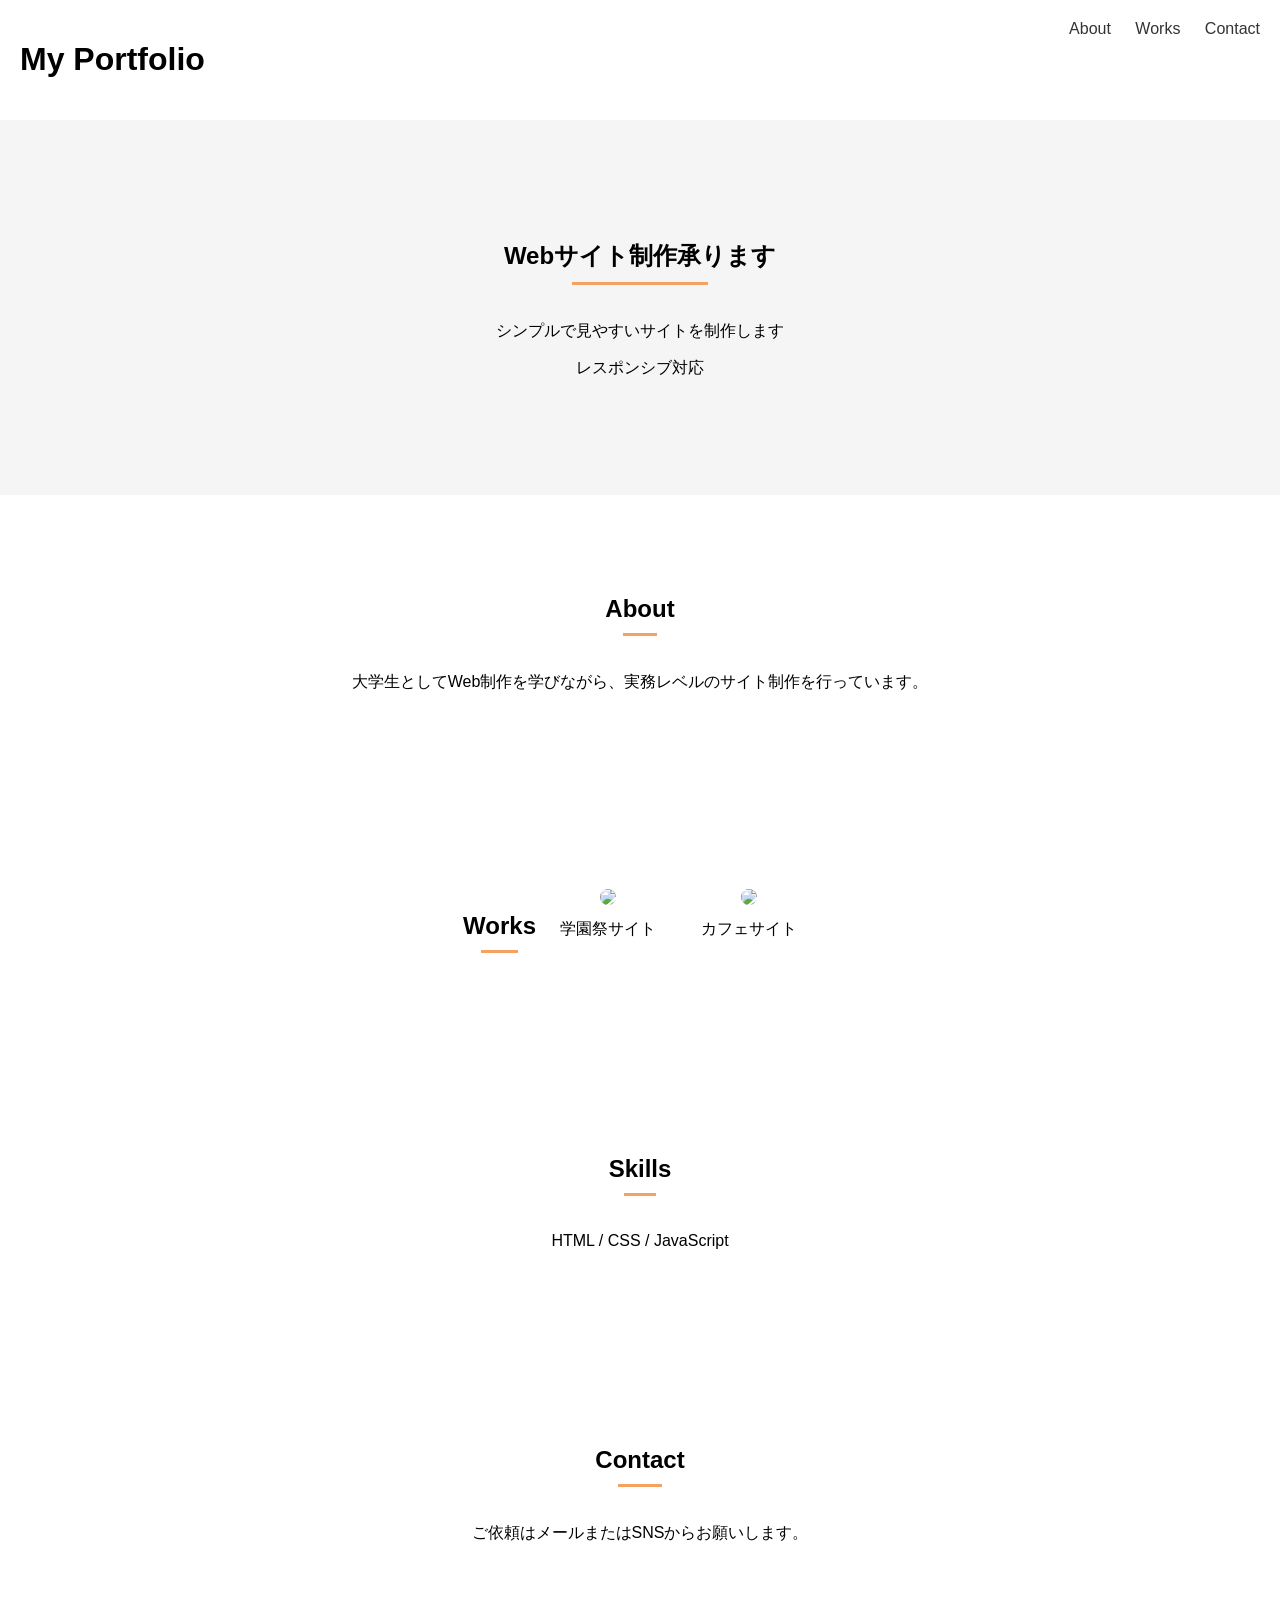
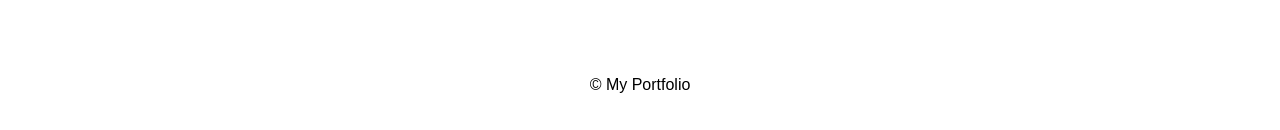
==== index.html @ 99f08ecb "Add files via upload" ====
<!DOCTYPE html>
<html lang="ja">
<head>
  <meta charset="UTF-8">
  <title>Portfolio</title>
  <meta name="viewport" content="width=device-width, initial-scale=1.0">
  <link rel="stylesheet" href="style.css">
</head>
<body>

<header>
  <h1>My Portfolio</h1>
  <nav>
    <a href="#about">About</a>
    <a href="#works">Works</a>
    <a href="#contact">Contact</a>
  </nav>
</header>

<section class="hero">
  <h2>Webサイト制作承ります</h2>
  <p>シンプルで見やすいサイトを制作します</p>
  <p>レスポンシブ対応</p>
</section>

<section id="about" class="section">
  <h2>About</h2>
  <p>大学生としてWeb制作を学びながら、実務レベルのサイト制作を行っています。</p>
</section>

<section id="works" class="section">
  <h2>Works</h2>

  <div class="work">
    <a href="https://ryo-t17.github.io/schoolfes_music/" target="_blank">
      <img src="images/work1.jpg">
    </a>
    <p>学園祭サイト</p>
  </div>

  <div class="work">
    <a href="https://ryo-t17.github.io/cafe_sample/" target="_blank">
      <img src="images/work2.jpg">
    </a>
    <p>カフェサイト</p>
  </div>

</section>

<section class="section">
  <h2>Skills</h2>
  <p>HTML / CSS / JavaScript</p>
</section>

<section id="contact" class="section">
  <h2>Contact</h2>
  <p>ご依頼はメールまたはSNSからお願いします。</p>
</section>

<footer>
  <p>© My Portfolio</p>
</footer>

</body>
</html>
---- style.css ----
body {
  font-family: sans-serif;
  margin: 0;
}

header {
  display: flex;
  justify-content: space-between;
  padding: 20px;
}

nav a {
  margin-left: 20px;
  text-decoration: none;
  color: #333;
}

.hero {
  text-align: center;
  padding: 100px 20px;
  background: #f5f5f5;
}

.section {
  padding: 80px 20px;
  text-align: center;
}

.work img {
  width: 300px;
  border-radius: 10px;
  transition: 0.3s;
}

.work img:hover {
  transform: scale(1.05);
}

footer {
  text-align: center;
  padding: 20px;
}

nav a {
  position: relative;
  text-decoration: none;
  color: #333;
  margin-left: 20px;
  transition: 0.3s;
}

nav a::after {
  content: "";
  position: absolute;
  left: 0;
  bottom: -5px;
  width: 0%;
  height: 2px;
  background: #333;
  transition: 0.3s;
}

nav a:hover::after {
  width: 100%;
}

.work {
  display: inline-block;
  margin: 20px;
  transition: 0.3s;
}

.work img {
  width: 300px;
  border-radius: 10px;
  transition: 0.3s;
}

.work:hover img {
  transform: scale(1.05);
  filter: brightness(0.8);
}

.work p {
  margin-top: 10px;
  transition: 0.3s;
}

.work:hover p {
  color: #f4a261;
}

.btn {
  display: inline-block;
  padding: 10px 20px;
  background: #333;
  color: #fff;
  border-radius: 5px;
  text-decoration: none;
  transition: 0.3s;
}

.btn:hover {
  background: #f4a261;
  transform: translateY(-3px);
}

h2 {
  position: relative;
  display: inline-block;
}

h2::after {
  content: "";
  display: block;
  width: 50%;
  height: 3px;
  background: #f4a261;
  margin: 10px auto 0;
  transition: 0.3s;
}

h2:hover::after {
  width: 80%;
}
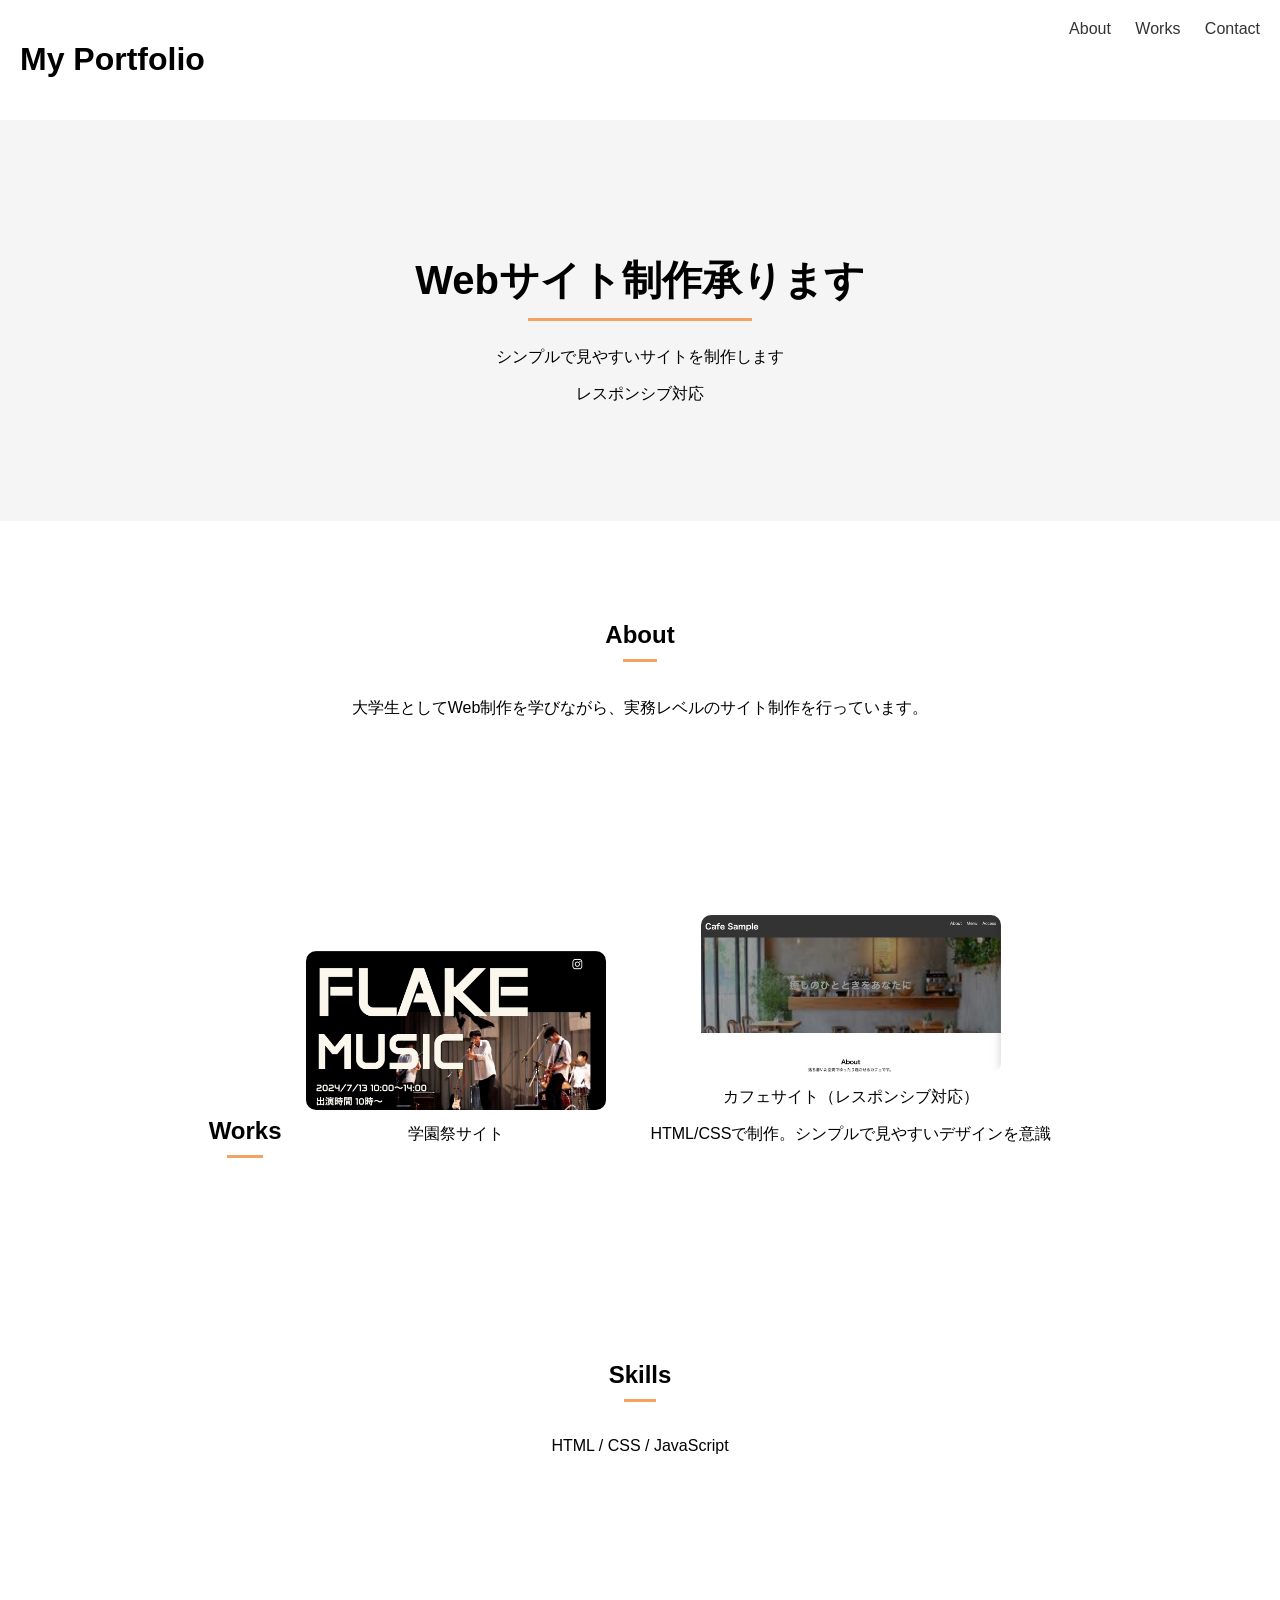
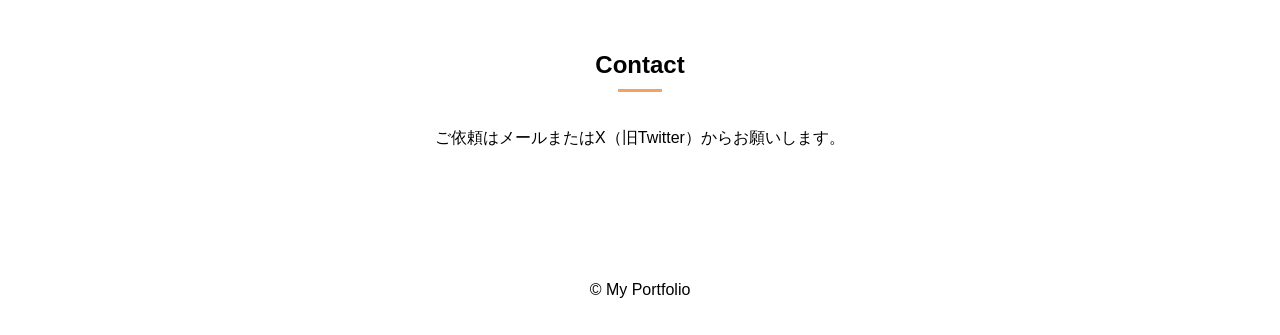
==== commit c0ea4383: "Add files via upload" ====
--- a/index.html
+++ b/index.html
@@ -42,7 +42,8 @@
     <a href="https://ryo-t17.github.io/cafe_sample/" target="_blank">
       <img src="images/work2.jpg">
     </a>
-    <p>カフェサイト</p>
+    <p>カフェサイト（レスポンシブ対応）</p>
+    <p>HTML/CSSで制作。シンプルで見やすいデザインを意識</p>
   </div>
 
 </section>
@@ -54,7 +55,7 @@
 
 <section id="contact" class="section">
   <h2>Contact</h2>
-  <p>ご依頼はメールまたはSNSからお願いします。</p>
+  <p>ご依頼はメールまたはX（旧Twitter）からお願いします。</p>
 </section>
 
 <footer>
--- a/style.css
+++ b/style.css
@@ -122,4 +122,13 @@
 
 h2:hover::after {
   width: 80%;
+}
+
+.work {
+  cursor: pointer;
+}
+
+.hero h2 {
+  font-size: 2.5rem;
+  margin-bottom: 10px;
 }
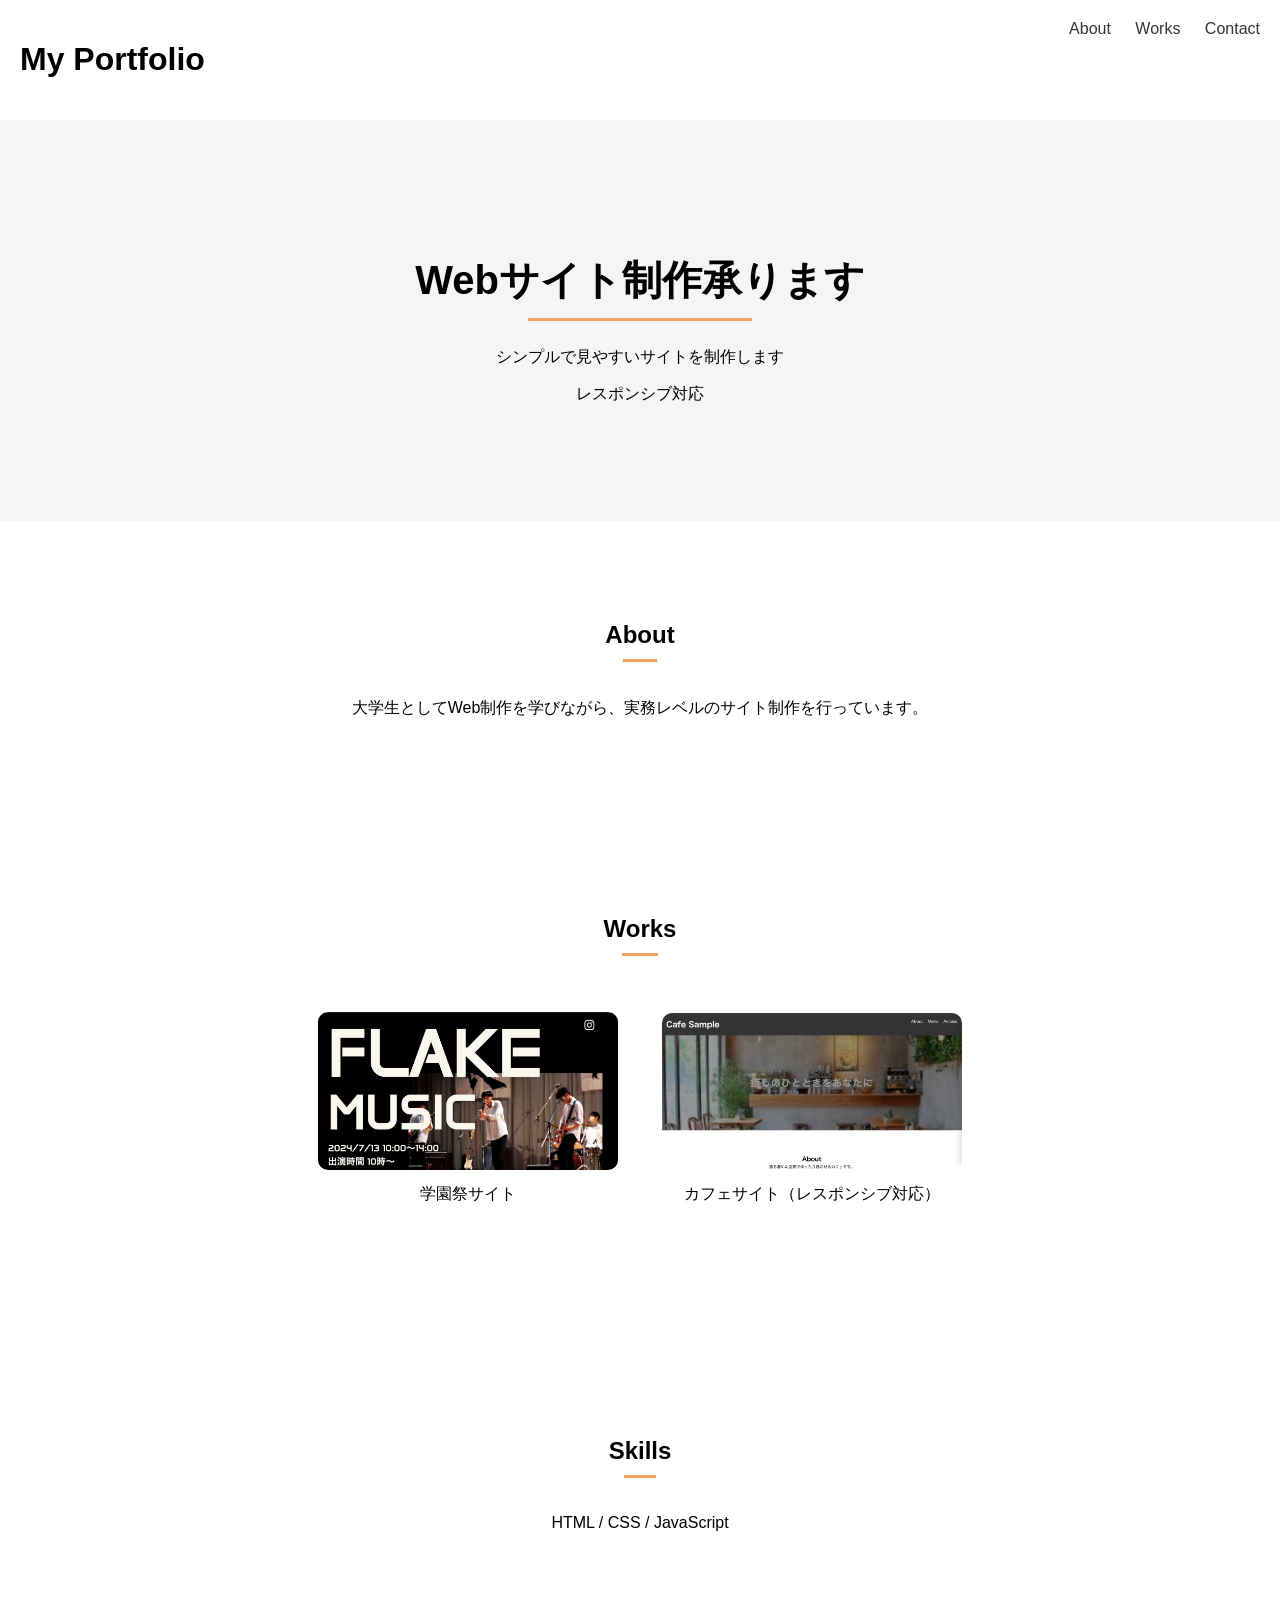
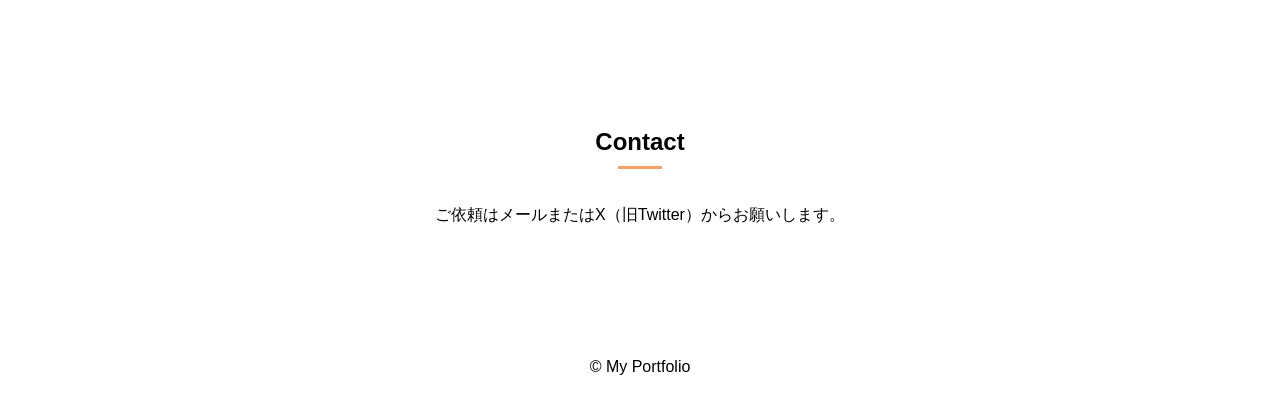
==== commit 4c71089d: "Add files via upload" ====
--- a/index.html
+++ b/index.html
@@ -30,21 +30,21 @@
 
 <section id="works" class="section">
   <h2>Works</h2>
+  <p>
+    <div class="work">
+      <a href="https://ryo-t17.github.io/schoolfes_music/" target="_blank">
+      <img src="images/work1.jpg">
+      </a>
+      <p>学園祭サイト</p>
+    </div>
 
-  <div class="work">
-    <a href="https://ryo-t17.github.io/schoolfes_music/" target="_blank">
-      <img src="images/work1.jpg">
-    </a>
-    <p>学園祭サイト</p>
-  </div>
-
-  <div class="work">
-    <a href="https://ryo-t17.github.io/cafe_sample/" target="_blank">
-      <img src="images/work2.jpg">
-    </a>
-    <p>カフェサイト（レスポンシブ対応）</p>
-    <p>HTML/CSSで制作。シンプルで見やすいデザインを意識</p>
-  </div>
+    <div class="work">
+      <a href="https://ryo-t17.github.io/cafe_sample/" target="_blank">
+        <img src="images/work2.jpg">
+      </a>
+      <p>カフェサイト（レスポンシブ対応）</p>
+    </div>
+  </p>
 
 </section>
 
